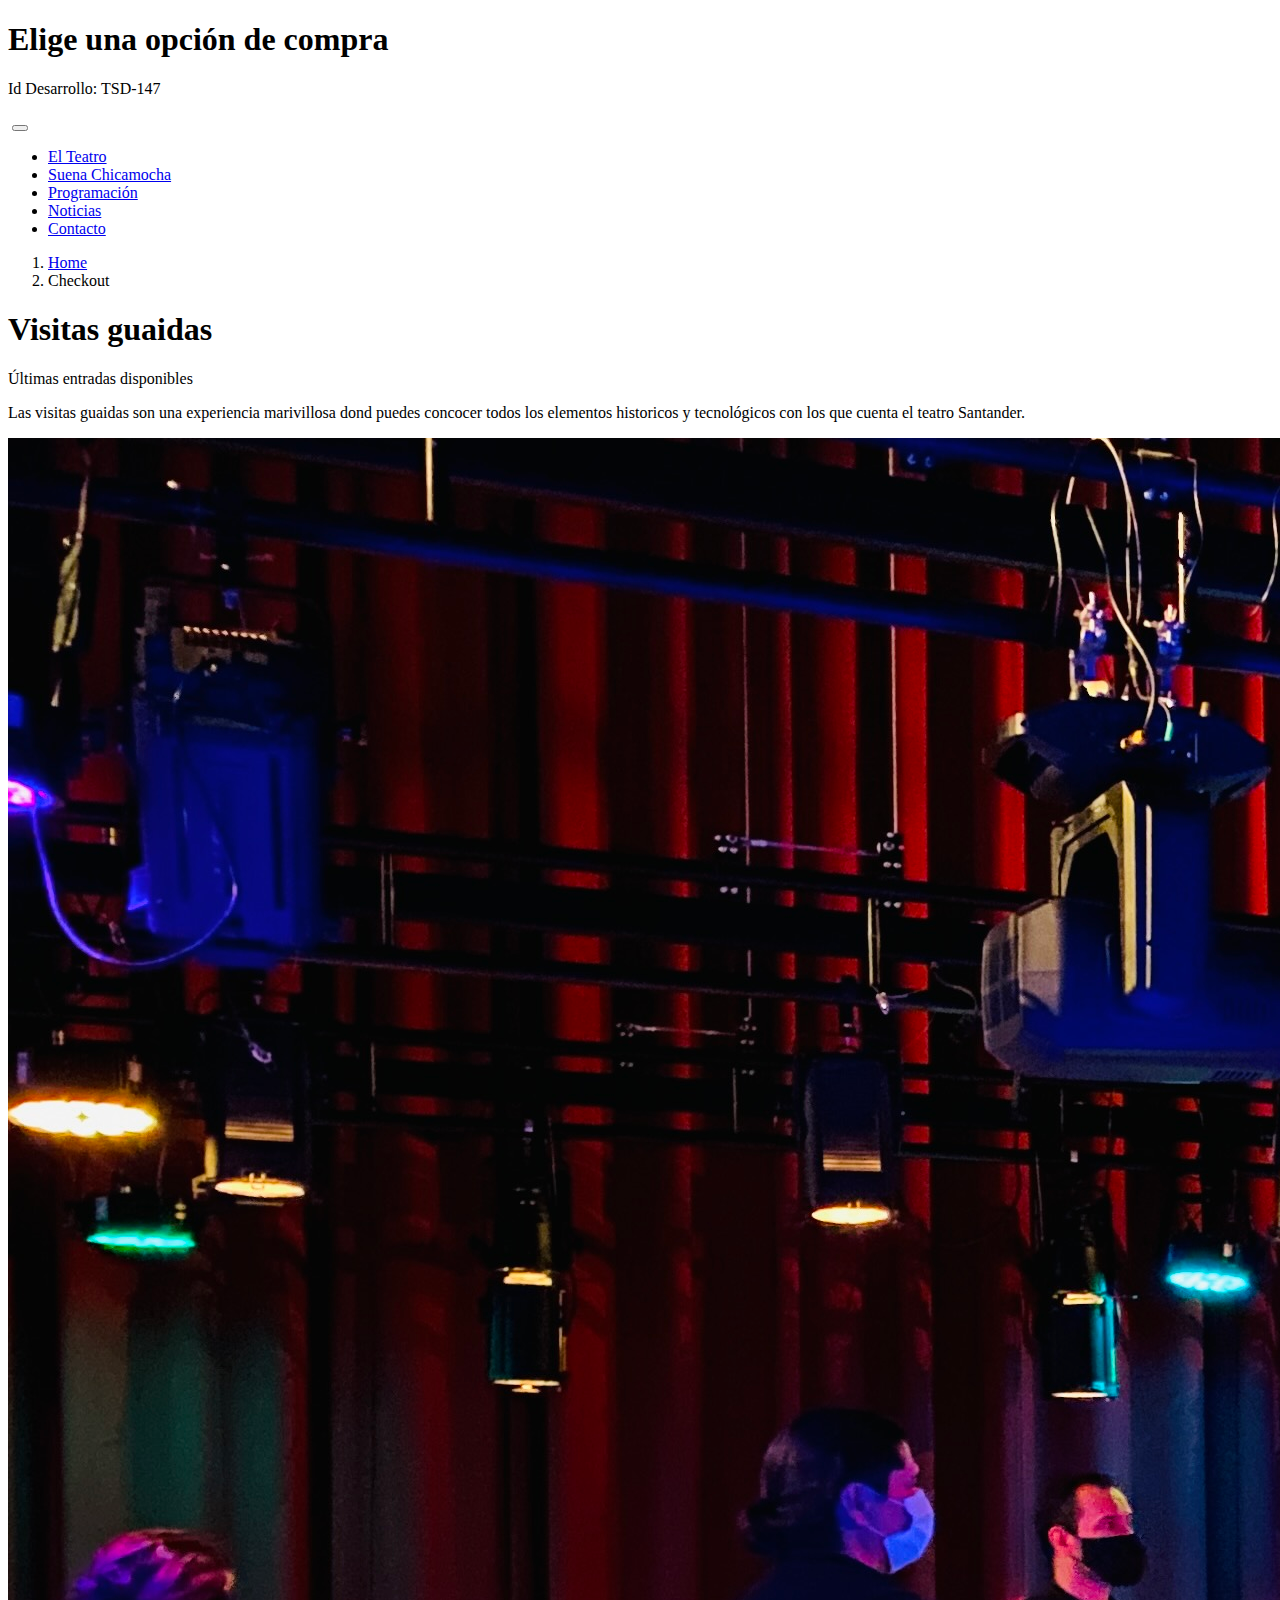
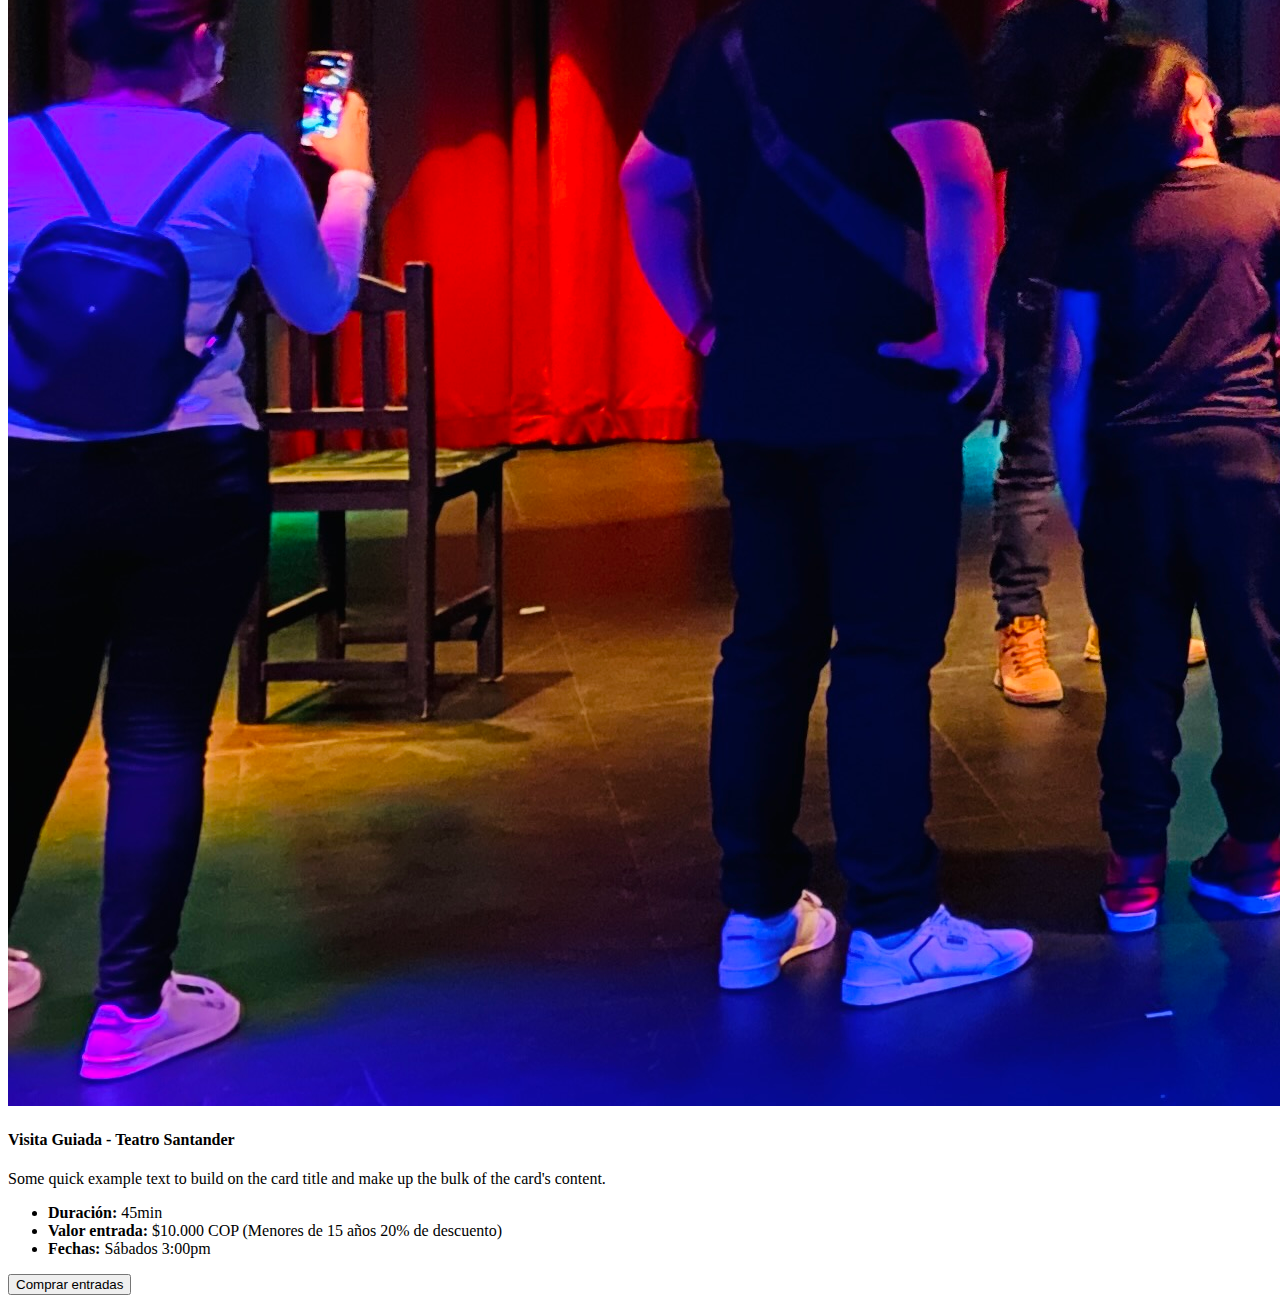
==== checkout-visit.html @ 85aae307 "inicio construcción página checkout" ====
<!DOCTYPE html>
<html lang="en">

<head>
  <!-- Google Tag Manager -->
  <script>
    (function (w, d, s, l, i) {
      w[l] = w[l] || [];
      w[l].push({ "gtm.start": new Date().getTime(), event: "gtm.js" });
      var f = d.getElementsByTagName(s)[0],
        j = d.createElement(s),
        dl = l != "dataLayer" ? "&l=" + l : "";
      j.async = true;
      j.src = "https://www.googletagmanager.com/gtm.js?id=" + i + dl;
      f.parentNode.insertBefore(j, f);
    })(window, document, "script", "dataLayer", "GTM-WPLKLVN");
  </script>
  <!-- End Google Tag Manager -->
  <!-- Bootstrap CSS -->
  <link href="https://cdn.jsdelivr.net/npm/bootstrap@5.1.0/dist/css/bootstrap.min.css" rel="stylesheet"
    integrity="sha384-KyZXEAg3QhqLMpG8r+8fhAXLRk2vvoC2f3B09zVXn8CA5QIVfZOJ3BCsw2P0p/We" crossorigin="anonymous" />
  <link rel="stylesheet" href="/styles.css" />
  <meta charset="UTF-8" />
  <meta http-equiv="X-UA-Compatible" content="IE=edge" />
  <meta name="viewport" content="width=device-width, initial-scale=1.0" />
  <title>Compra tus entradas</title>
</head>

<body>
  <h1>Elige una opción de compra</h1>
  <p>Id Desarrollo: TSD-147</p>

  <!-- ----------Nav-bar-------------- -->
  <nav class="navbar navbar-expand-lg navbar-dark bg-dark sticky-md-top">
    <div class="container-fluid ">
      <a class="navbar-brand" href="/"><img style="width: 120px" ; src="./img/logo-white.svg" alt=""></a>
      <button class="navbar-toggler" type="button" data-bs-toggle="collapse" data-bs-target="#navbarNav"
        aria-controls="navbarNav" aria-expanded="false" aria-label="Toggle navigation">
        <span class="navbar-toggler-icon"></span>
      </button>
      <div class="collapse navbar-collapse justify-content-end" id="navbarNav">
        <ul class="navbar-nav ">

          <li class="nav-item">
            <a class="nav-link" aria-current="page" href="https://www.teatrosantanderbga.com/nosotros">El Teatro</a>
          </li>
          <li class="nav-item">
            <a class="nav-link " href="https://www.teatrosantanderbga.com/suena-chicamocha">Suena Chicamocha </a>
            <!--   <a class="nav-link " href="#">Convocatorias <small class="badge bg-warning text-dark align-middle"
                        style="font-size: 9px">Abierta</small></a> -->
          </li>
          <li class="nav-item">
            <a class="nav-link " href="https://www.teatrosantanderbga.com/programacion-2021">Programación</a>
          </li>
          <li class="nav-item">
            <a class="nav-link " href="https://noticias.teatrosantanderbga.com">Noticias</a>
          </li>
          <li class="nav-item">
            <a class="nav-link" href="mailto:info@teatrosantanderbga.com" tabindex="-1"
              aria-disabled="false">Contacto</a>
          </li>
          <!--  <div>
            <a class="btn btn-warning" href="/index.html#apoyar">Apóyanos</a>
          </div> -->
        </ul>
      </div>
    </div>
  </nav>
  <!-- ----------Nav-bar-------------- -->

  <section class="mt-5 mb-5 ">
    <div class="container mt-lg-5 mb-5">
      <div class="row">
        <div class="col-sm-6">
          <nav aria-label="breadcrumb">
            <ol class="breadcrumb">
              <li class="breadcrumb-item"><a href="#">Home</a></li>
              <li class="breadcrumb-item active" aria-current="page">Checkout</li>
            </ol>
          </nav>
          <h1>
            Visitas guaidas
          </h1>
          <span class="badge bg-warning text-dark">Últimas entradas disponibles</span>
          <p>
            Las visitas guaidas son una experiencia marivillosa dond puedes concocer todos los elementos historicos y
            tecnológicos con los que cuenta el teatro Santander.
        </div>
        <div class="col-sm-6">
          <div class="card">
            <img src="./img/IMG_1236.jpg" class="card-img-top" alt="...">
            <div class="card-body">
              <h4 class="card-title">Visita Guiada - Teatro Santander</h5>
              <p class="card-text">Some quick example text to build on the card title and make up the bulk of the card's
                content.</p>
            </div>
            <ul class="list-group list-group-flush">
              <li class="list-group-item"><strong>Duración: </strong> 45min</li>
              <li class="list-group-item"><strong>Valor entrada: </strong> $10.000 COP (Menores de 15 años 20% de descuento)</li>
              <li class="list-group-item"><strong>Fechas: </strong> Sábados 3:00pm</li>
            </ul>
            <div class="card-body justify-content-end">
              <button type="button" class="btn btn-primary large ">Comprar entradas</button>
            </div>
          </div>
        </div>
      </div>

      </p>
    </div>
  </section>


  <main>

    <!-- Bootstrap CSS -->
    <script src="https://cdn.jsdelivr.net/npm/bootstrap@5.1.0/dist/js/bootstrap.bundle.min.js"
      integrity="sha384-U1DAWAznBHeqEIlVSCgzq+c9gqGAJn5c/t99JyeKa9xxaYpSvHU5awsuZVVFIhvj"
      crossorigin="anonymous"></script>
</body>

</html>
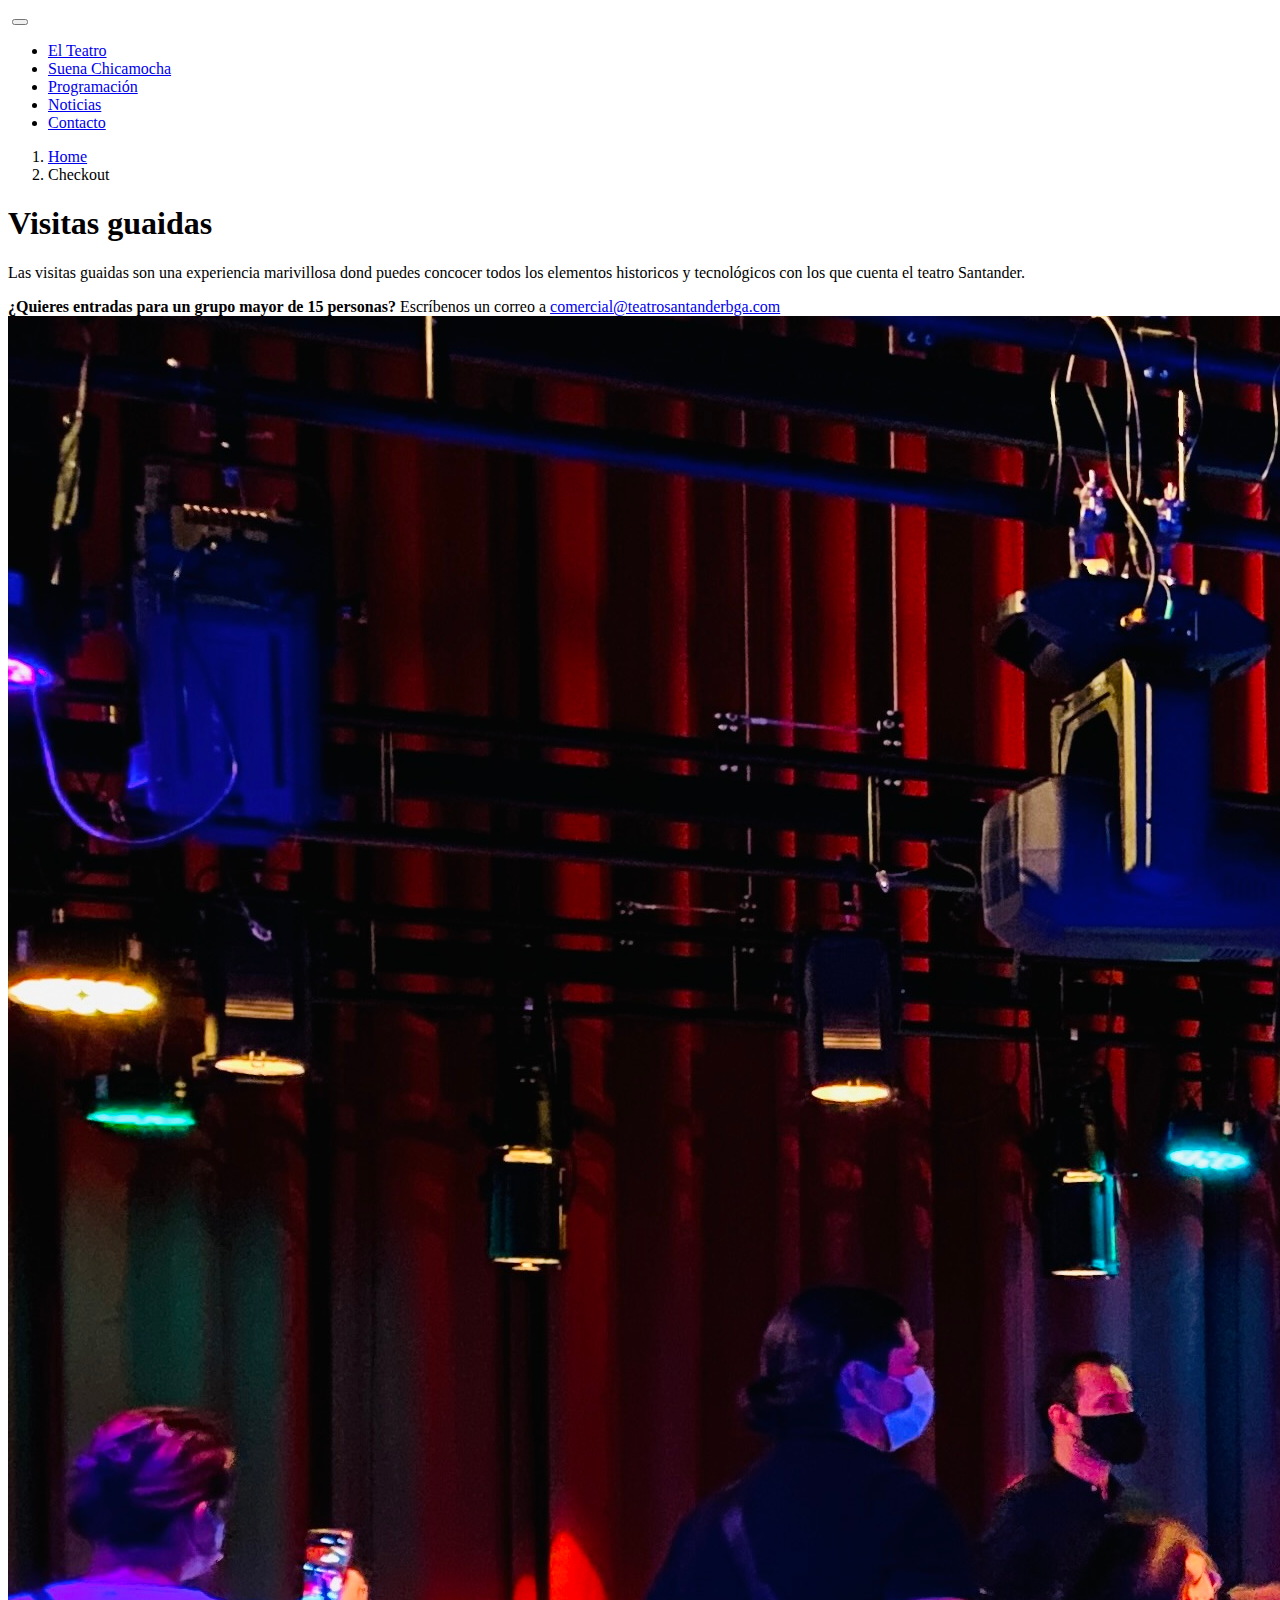
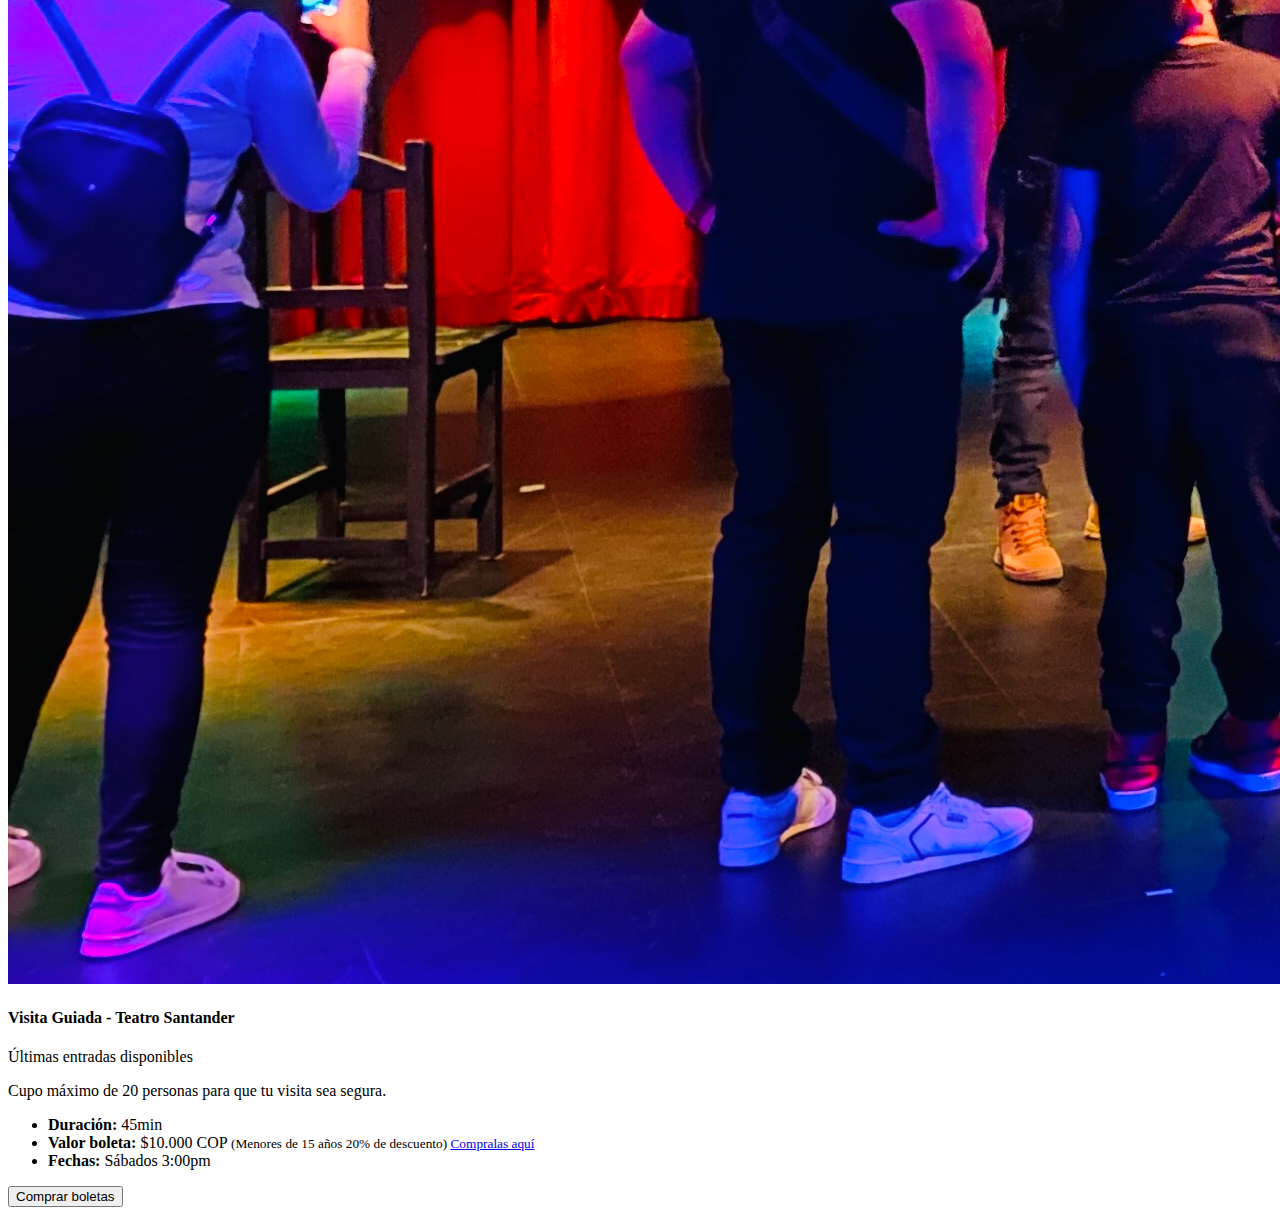
==== commit d4aeca89: "finalización página chackout" ====
--- a/checkout-visit.html
+++ b/checkout-visit.html
@@ -27,13 +27,12 @@
 </head>
 
 <body>
-  <h1>Elige una opción de compra</h1>
-  <p>Id Desarrollo: TSD-147</p>
+
 
   <!-- ----------Nav-bar-------------- -->
-  <nav class="navbar navbar-expand-lg navbar-dark bg-dark sticky-md-top">
+  <nav class="navbar navbar-expand-lg navbar-light sticky-md-top">
     <div class="container-fluid ">
-      <a class="navbar-brand" href="/"><img style="width: 120px" ; src="./img/logo-white.svg" alt=""></a>
+      <a class="navbar-brand" href="/"><img style="width: 320px" ; src="https://d8xd0qhp865uv.cloudfront.net/brand/logotipo/logotipo-color.svg" alt=""></a>
       <button class="navbar-toggler" type="button" data-bs-toggle="collapse" data-bs-target="#navbarNav"
         aria-controls="navbarNav" aria-expanded="false" aria-label="Toggle navigation">
         <span class="navbar-toggler-icon"></span>
@@ -81,32 +80,47 @@
           <h1>
             Visitas guaidas
           </h1>
-          <span class="badge bg-warning text-dark">Últimas entradas disponibles</span>
+          
           <p>
             Las visitas guaidas son una experiencia marivillosa dond puedes concocer todos los elementos historicos y
             tecnológicos con los que cuenta el teatro Santander.
+             </p>
+             <div class="alert alert-primary" role="alert">
+               <strong>
+                 ¿Quieres entradas para un grupo mayor de 15 personas?
+               </strong>
+Escríbenos un correo a <a href="mailto:comercial@teatrosantanderbga.com?subject=Entradas para visitas guiadas en grupos&body=Hola, estoy interesad@ en adquirir entradas para visitas guaidas del teatro santander en grupos mayores a 15 personas">comercial@teatrosantanderbga.com </a> 
+</div>
         </div>
         <div class="col-sm-6">
           <div class="card">
-            <img src="./img/IMG_1236.jpg" class="card-img-top" alt="...">
+            <img src="./img/IMG_1236.jpg" class="card-img-top" alt="foto-visita-guiada">
             <div class="card-body">
               <h4 class="card-title">Visita Guiada - Teatro Santander</h5>
-              <p class="card-text">Some quick example text to build on the card title and make up the bulk of the card's
-                content.</p>
+                <span class="badge bg-warning text-dark">Últimas entradas disponibles</span>
+              <p class="card-text">Cupo máximo de 20 personas para que tu visita sea segura.</p>
             </div>
             <ul class="list-group list-group-flush">
               <li class="list-group-item"><strong>Duración: </strong> 45min</li>
-              <li class="list-group-item"><strong>Valor entrada: </strong> $10.000 COP (Menores de 15 años 20% de descuento)</li>
+              <li class="list-group-item"><strong>Valor boleta: </strong> $10.000 COP 
+                <small>
+                  (Menores de 15 años 20% de descuento) <a href="https://payco.link/929013" class="link-secondary">Compralas aquí</a>
+                </small>
+                </li>
               <li class="list-group-item"><strong>Fechas: </strong> Sábados 3:00pm</li>
             </ul>
             <div class="card-body justify-content-end">
-              <button type="button" class="btn btn-primary large ">Comprar entradas</button>
+              <a href="https://payco.link/1022545">
+                <button type="button" class="btn btn-primary large ">Comprar boletas</button>
+              </a>
+            
+              
             </div>
           </div>
         </div>
       </div>
 
-      </p>
+     
     </div>
   </section>
 
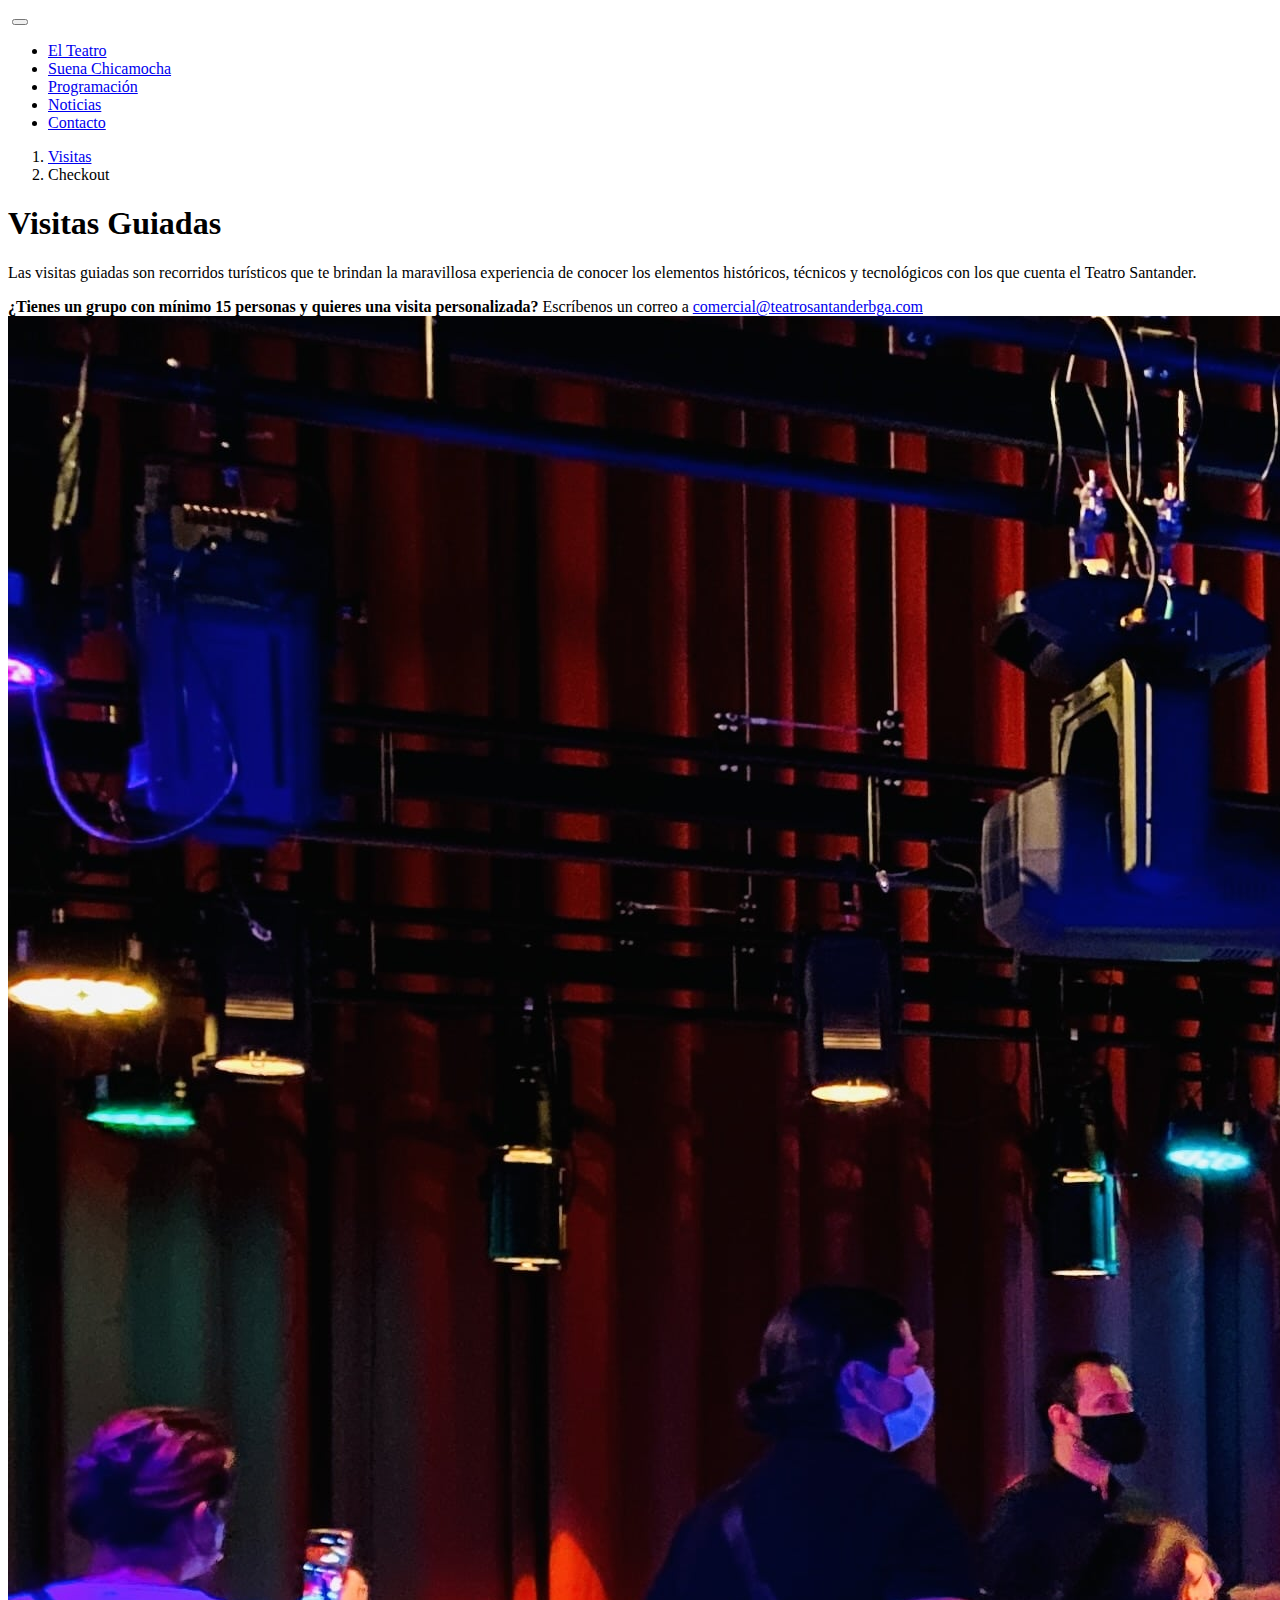
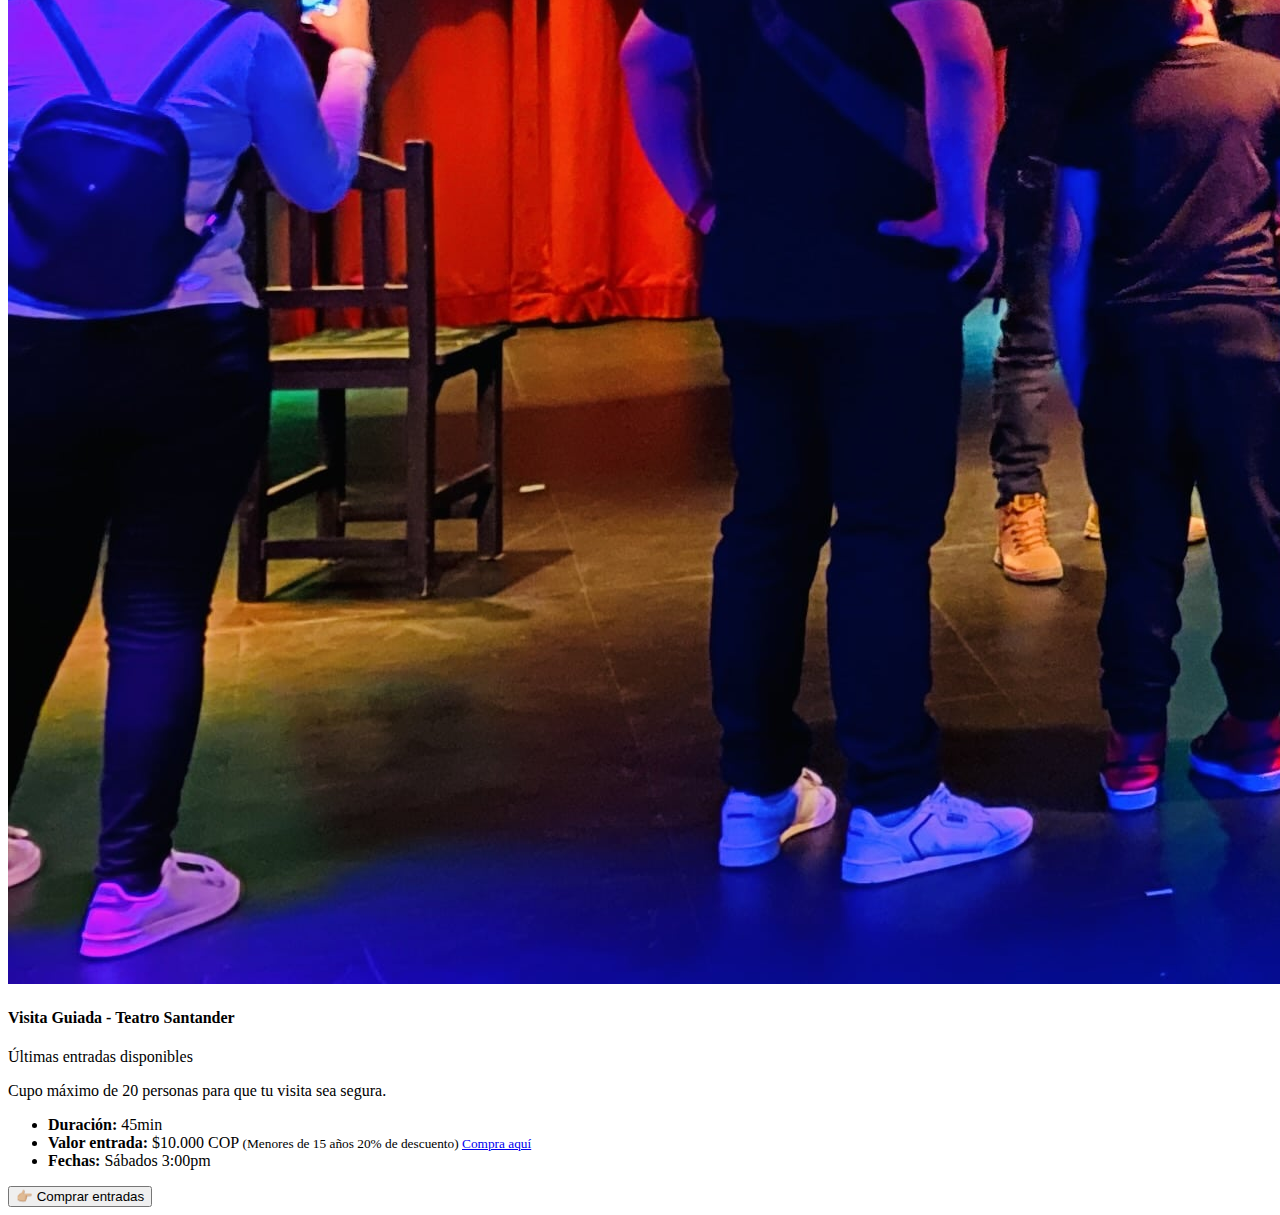
==== commit 68d3c356: "typos ts-63" ====
--- a/checkout-visit.html
+++ b/checkout-visit.html
@@ -32,7 +32,7 @@
   <!-- ----------Nav-bar-------------- -->
   <nav class="navbar navbar-expand-lg navbar-light sticky-md-top">
     <div class="container-fluid ">
-      <a class="navbar-brand" href="/"><img style="width: 320px" ; src="https://d8xd0qhp865uv.cloudfront.net/brand/logotipo/logotipo-color.svg" alt=""></a>
+      <a class="navbar-brand" href="/"><img style="width: 220px" ; src="https://d8xd0qhp865uv.cloudfront.net/brand/logotipo/logotipo-color.svg" alt=""></a>
       <button class="navbar-toggler" type="button" data-bs-toggle="collapse" data-bs-target="#navbarNav"
         aria-controls="navbarNav" aria-expanded="false" aria-label="Toggle navigation">
         <span class="navbar-toggler-icon"></span>
@@ -73,28 +73,27 @@
         <div class="col-sm-6">
           <nav aria-label="breadcrumb">
             <ol class="breadcrumb">
-              <li class="breadcrumb-item"><a href="#">Home</a></li>
+              <li class="breadcrumb-item"><a href="#">Visitas</a></li>
               <li class="breadcrumb-item active" aria-current="page">Checkout</li>
             </ol>
           </nav>
           <h1>
-            Visitas guaidas
+            Visitas Guiadas
           </h1>
           
           <p>
-            Las visitas guaidas son una experiencia marivillosa dond puedes concocer todos los elementos historicos y
-            tecnológicos con los que cuenta el teatro Santander.
+            Las visitas guiadas son recorridos turísticos que te brindan la maravillosa experiencia de conocer los elementos históricos, técnicos y tecnológicos con los que cuenta el Teatro Santander.
              </p>
              <div class="alert alert-primary" role="alert">
                <strong>
-                 ¿Quieres entradas para un grupo mayor de 15 personas?
+                 ¿Tienes un grupo con mínimo 15 personas y quieres una visita personalizada?
                </strong>
 Escríbenos un correo a <a href="mailto:comercial@teatrosantanderbga.com?subject=Entradas para visitas guiadas en grupos&body=Hola, estoy interesad@ en adquirir entradas para visitas guaidas del teatro santander en grupos mayores a 15 personas">comercial@teatrosantanderbga.com </a> 
 </div>
         </div>
         <div class="col-sm-6">
           <div class="card">
-            <img src="./img/IMG_1236.jpg" class="card-img-top" alt="foto-visita-guiada">
+            <img src="./img/IMG_1236-min.jpg" class="card-img-top" alt="foto-visita-guiada">
             <div class="card-body">
               <h4 class="card-title">Visita Guiada - Teatro Santander</h5>
                 <span class="badge bg-warning text-dark">Últimas entradas disponibles</span>
@@ -102,16 +101,16 @@
             </div>
             <ul class="list-group list-group-flush">
               <li class="list-group-item"><strong>Duración: </strong> 45min</li>
-              <li class="list-group-item"><strong>Valor boleta: </strong> $10.000 COP 
+              <li class="list-group-item"><strong>Valor entrada: </strong> $10.000 COP 
                 <small>
-                  (Menores de 15 años 20% de descuento) <a href="https://payco.link/929013" class="link-secondary">Compralas aquí</a>
+                  (Menores de 15 años 20% de descuento) <a href="https://payco.link/929013" class="link-secondary">Compra aquí</a>
                 </small>
                 </li>
               <li class="list-group-item"><strong>Fechas: </strong> Sábados 3:00pm</li>
             </ul>
             <div class="card-body justify-content-end">
               <a href="https://payco.link/1022545">
-                <button type="button" class="btn btn-primary large ">Comprar boletas</button>
+                <button type="button" class="btn btn-primary large ">👉🏼 Comprar entradas</button>
               </a>
             
               
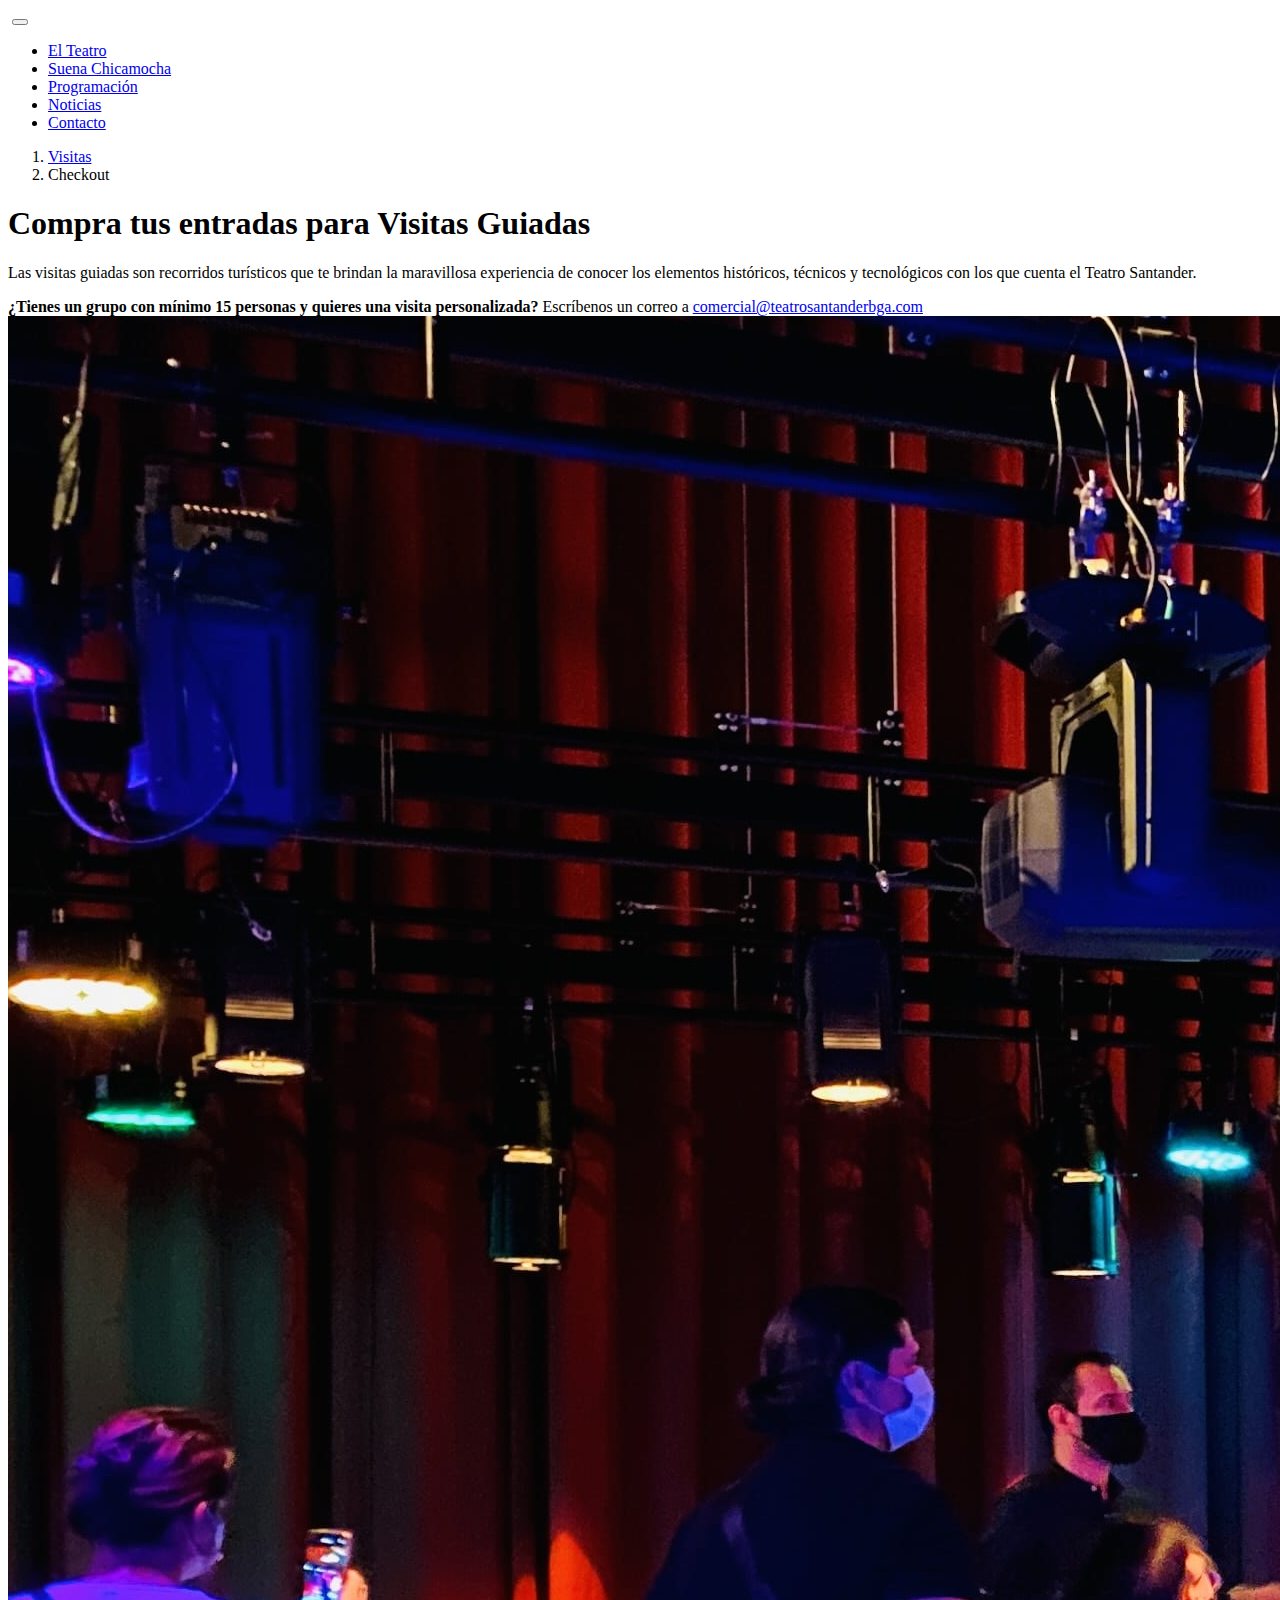
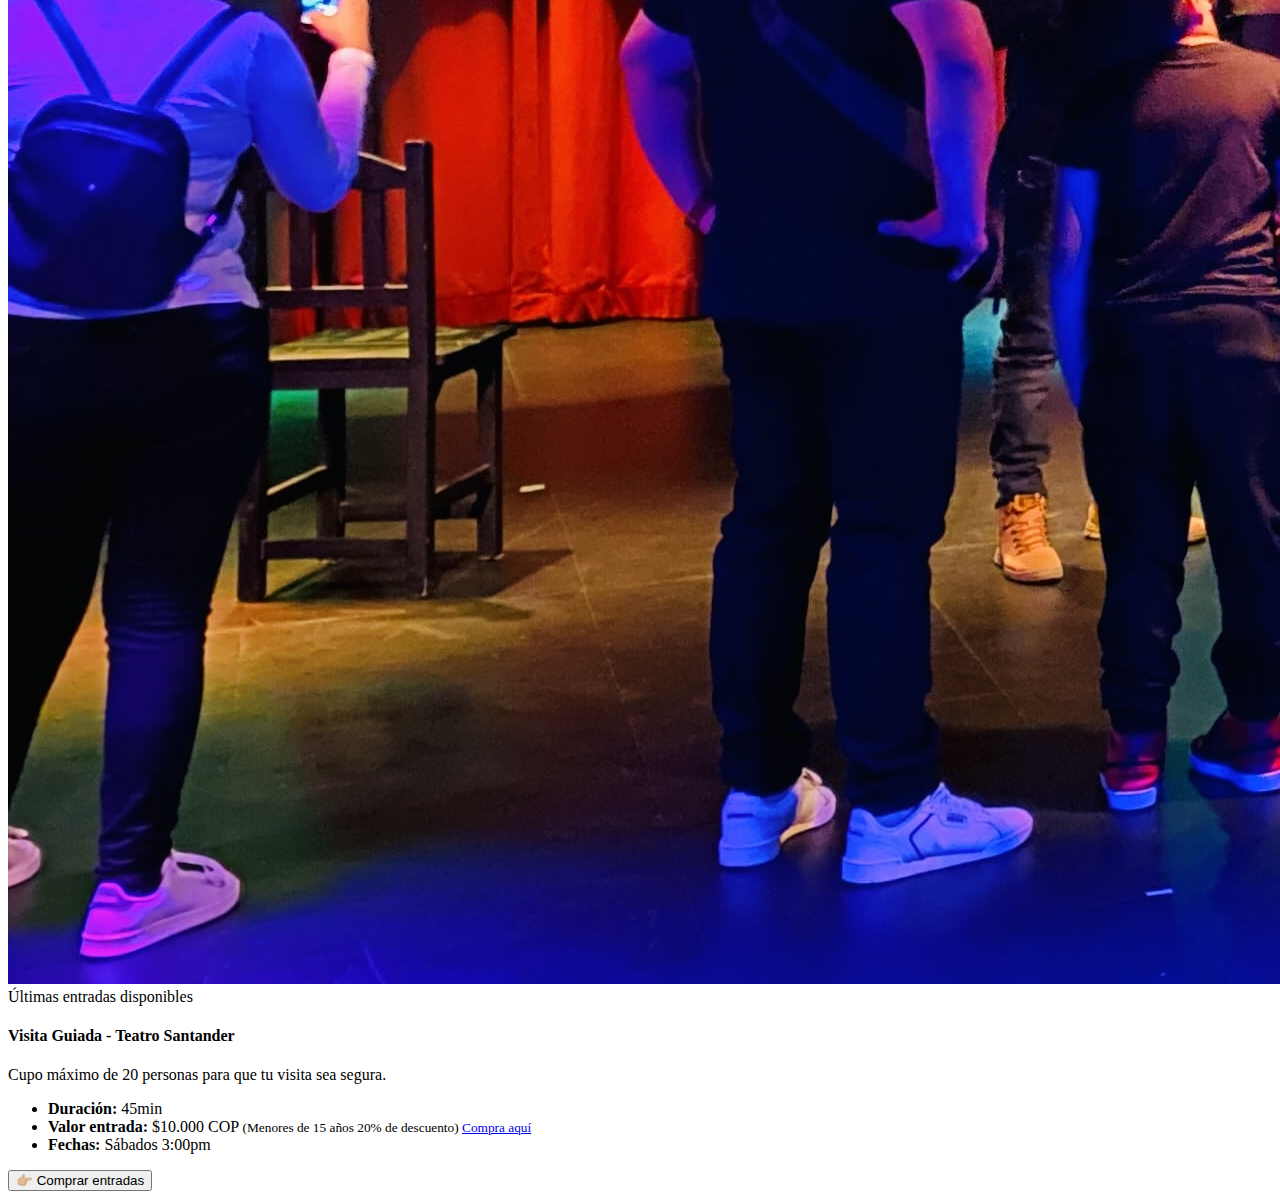
==== commit f73b809d: "typos extra" ====
--- a/checkout-visit.html
+++ b/checkout-visit.html
@@ -78,7 +78,7 @@
             </ol>
           </nav>
           <h1>
-            Visitas Guiadas
+            Compra tus entradas para Visitas Guiadas
           </h1>
           
           <p>
@@ -95,8 +95,9 @@
           <div class="card">
             <img src="./img/IMG_1236-min.jpg" class="card-img-top" alt="foto-visita-guiada">
             <div class="card-body">
+               <span class="badge bg-warning text-dark">Últimas entradas disponibles</span>
               <h4 class="card-title">Visita Guiada - Teatro Santander</h5>
-                <span class="badge bg-warning text-dark">Últimas entradas disponibles</span>
+               
               <p class="card-text">Cupo máximo de 20 personas para que tu visita sea segura.</p>
             </div>
             <ul class="list-group list-group-flush">
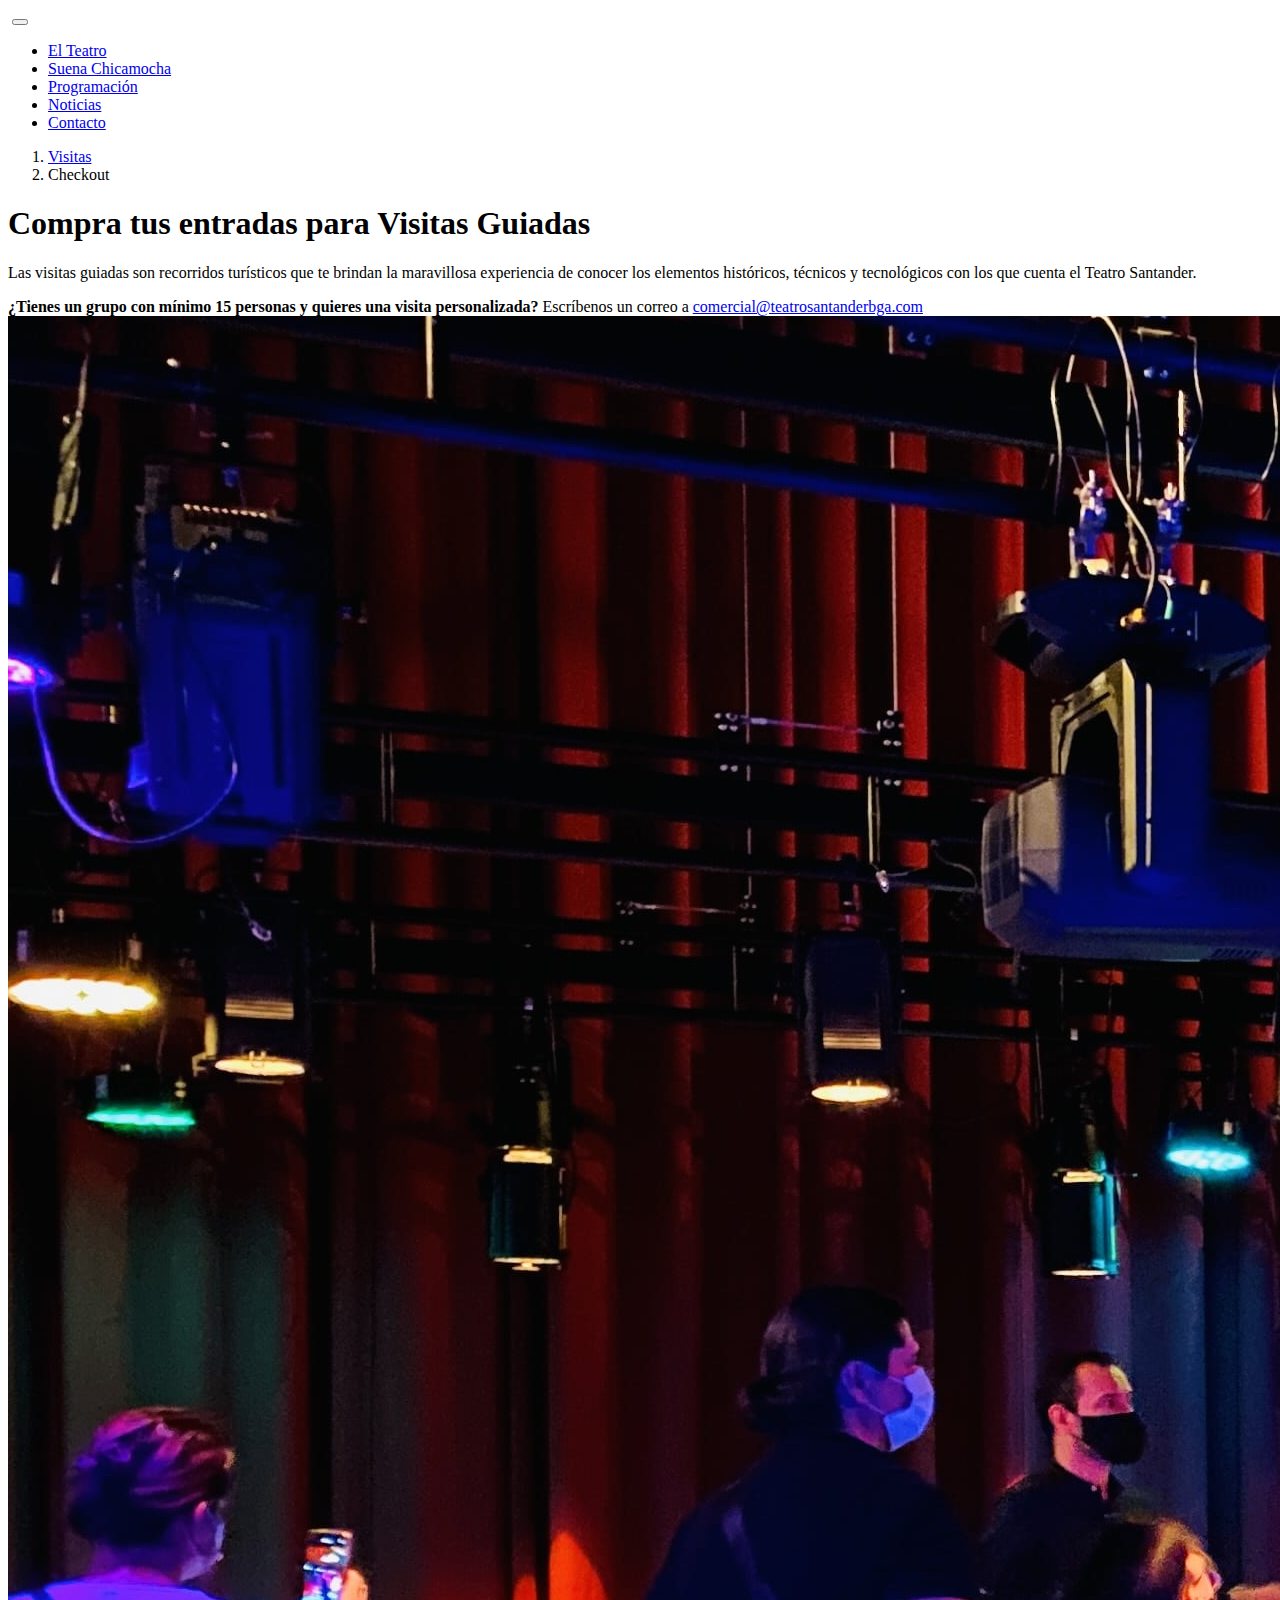
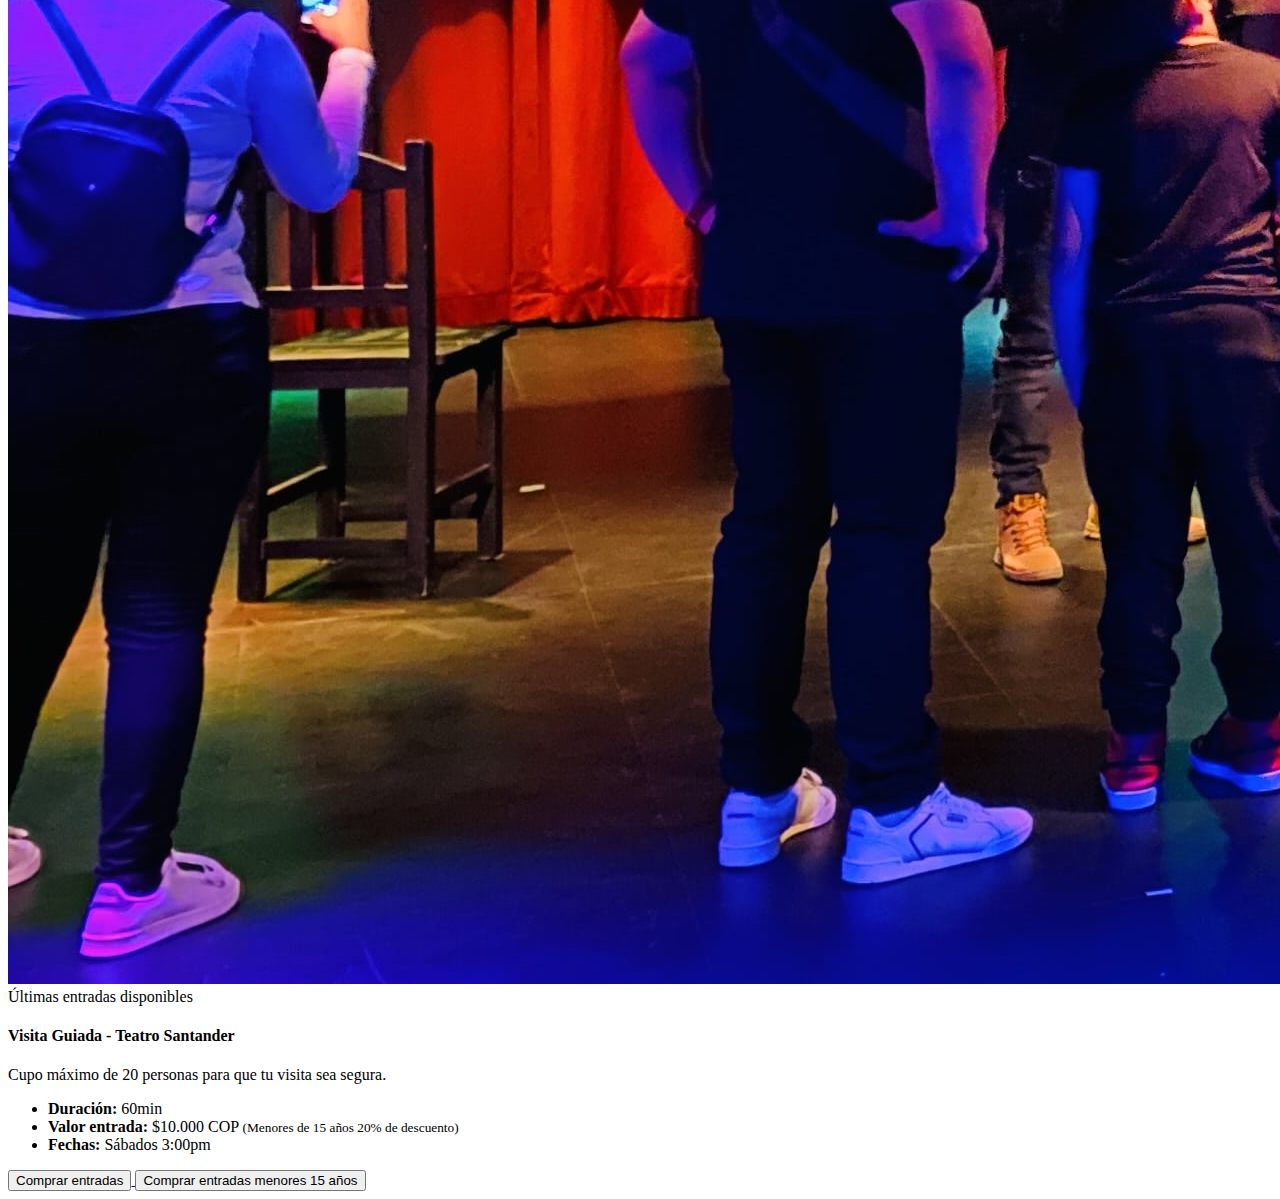
==== commit 909c40fb: "home visitas guaidas" ====
--- a/checkout-visit.html
+++ b/checkout-visit.html
@@ -24,6 +24,8 @@
   <meta http-equiv="X-UA-Compatible" content="IE=edge" />
   <meta name="viewport" content="width=device-width, initial-scale=1.0" />
   <title>Compra tus entradas</title>
+  <!-- -------------messagebird--------------------- -->
+  <script>  var MessageBirdChatWidgetSettings = {     widgetId: 'cbb09071-a523-4d08-9e7f-5c0b339ff24b',     initializeOnLoad: true,   };  !function(){"use strict";if(Boolean(document.getElementById("live-chat-widget-script")))console.error("MessageBirdChatWidget: Snippet loaded twice on page");else{var e,t;window.MessageBirdChatWidget={},window.MessageBirdChatWidget.queue=[];for(var i=["init","setConfig","toggleChat","identify","hide","on","shutdown"],n=function(){var e=i[d];window.MessageBirdChatWidget[e]=function(){for(var t=arguments.length,i=new Array(t),n=0;n<t;n++)i[n]=arguments[n];window.MessageBirdChatWidget.queue.push([[e,i]])}},d=0;d<i.length;d++)n();var a=(null===(e=window)||void 0===e||null===(t=e.MessageBirdChatWidgetSettings)||void 0===t?void 0:t.widgetId)||"",o=function(){var e,t=document.createElement("script");t.type="text/javascript",t.src="https://livechat.messagebird.com/bootstrap.js?widgetId=".concat(a),t.async=!0,t.id="live-chat-widget-script";var i=document.getElementsByTagName("script")[0];null==i||null===(e=i.parentNode)||void 0===e||e.insertBefore(t,i)};"complete"===document.readyState?o():window.attachEvent?window.attachEvent("onload",o):window.addEventListener("load",o,!1)}}();</script>
 </head>
 
 <body>
@@ -101,17 +103,20 @@
               <p class="card-text">Cupo máximo de 20 personas para que tu visita sea segura.</p>
             </div>
             <ul class="list-group list-group-flush">
-              <li class="list-group-item"><strong>Duración: </strong> 45min</li>
+              <li class="list-group-item"><strong>Duración: </strong> 60min</li>
               <li class="list-group-item"><strong>Valor entrada: </strong> $10.000 COP 
                 <small>
-                  (Menores de 15 años 20% de descuento) <a href="https://payco.link/929013" class="link-secondary">Compra aquí</a>
+                  (Menores de 15 años 20% de descuento)
                 </small>
                 </li>
               <li class="list-group-item"><strong>Fechas: </strong> Sábados 3:00pm</li>
             </ul>
             <div class="card-body justify-content-end">
               <a href="https://payco.link/1022545">
-                <button type="button" class="btn btn-primary large ">👉🏼 Comprar entradas</button>
+                <button type="button" class="btn btn-primary large "> Comprar entradas</button>
+              </a>
+              <a href="https://payco.link/1022545">
+                <button type="button" class="btn btn-secondary ">Comprar entradas menores 15 años</button>
               </a>
             
               
--- a/styles.css
+++ b/styles.css
@@ -0,0 +1,13 @@
+.hero {
+background: rgb(239,68,68);
+background: -moz-linear-gradient(90deg, rgba(239,68,68,1) 0%, rgba(30,41,59,1) 40%, rgba(30,41,59,1) 100%);
+background: -webkit-linear-gradient(90deg, rgba(239,68,68,1) 0%, rgba(30,41,59,1) 40%, rgba(30,41,59,1) 100%);
+background: linear-gradient(90deg, rgba(239,68,68,1) 0%, rgba(30,41,59,1) 40%, rgba(30,41,59,1) 100%);
+filter: progid:DXImageTransform.Microsoft.gradient(startColorstr="#ef4444",endColorstr="#1e293b",GradientType=1);
+
+}
+
+.navbar {
+  background-color: white;
+  
+}
